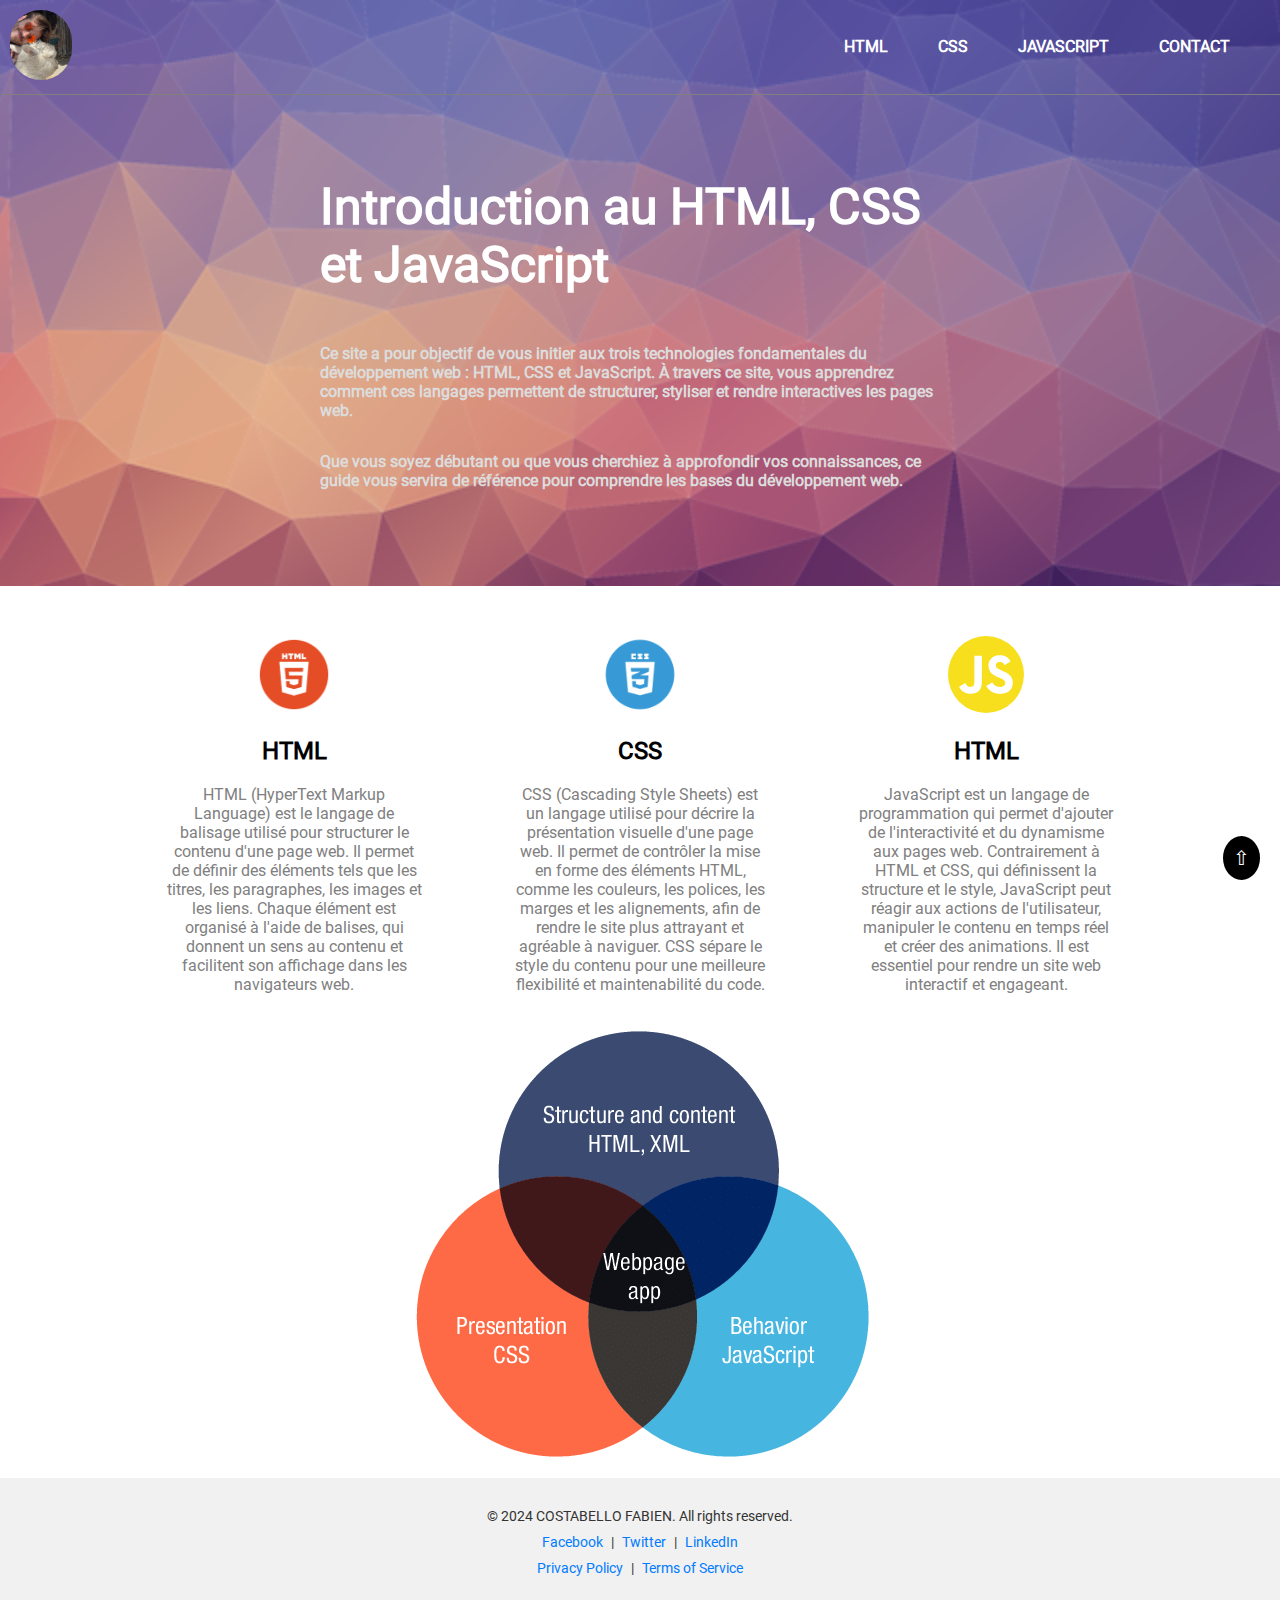
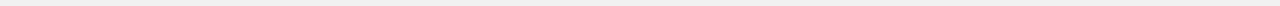
==== pages/index.html @ e7602a8a "version à valider" ====
<!DOCTYPE html>
<html lang="fr">
  <head>
    <meta charset="UTF-8" />
    <meta name="viewport" content="width=device-width, initial-scale=1.0" />
    <link rel="stylesheet" href="../assets/css/style.css" />
    <title>Introduction à la programmation</title>
  </head>
  
  <body>
    <div class="background">
      <header>
        <div class="logo"><a href=""><img src="../assets/img/logo.png" alt="" /></a></div>
        <nav>
          <ul class="nav-bar">
            <li><a href="../pages/html.html">HTML</a></li>
            <li><a href="../pages/css.html">CSS</a></li>
            <li><a href="./js.html">JAVASCRIPT</a></li>
            <li><a href="./contact.html">CONTACT</a></li>
          </ul>
        </nav>
      </header>

      <section>
        <article class="introduction">
          <h1>Introduction au HTML, CSS et JavaScript</h1>

          <p>
            Ce site a pour objectif de vous initier aux trois technologies
            fondamentales du développement web :
            <strong>HTML</strong>, <strong>CSS</strong> et
            <strong>JavaScript</strong>. À travers ce site, vous apprendrez
            comment ces langages permettent de structurer, styliser et rendre
            interactives les pages web.
          </p>
          <p>
            Que vous soyez débutant ou que vous cherchiez à approfondir vos
            connaissances, ce guide vous servira de référence pour comprendre
            les bases du développement web.
          </p>
        </article>
      </section>
    </div>

    <main>
    <div>
      <div class="main-div">
      <section class="main-section">
        <article class="main-article">
          <div><img src="../assets/img/logohtml.webp" alt="logo html" /></div>
          <h2>HTML</h2>
          <p>
            HTML (HyperText Markup Language) est le langage de balisage utilisé
            pour structurer le contenu d'une page web. Il permet de définir des
            éléments tels que les titres, les paragraphes, les images et les
            liens. Chaque élément est organisé à l'aide de balises, qui donnent
            un sens au contenu et facilitent son affichage dans les navigateurs
            web.
          </p>
        </article>

        <article class="main-article">
          <div><img class="test" src="../assets/img/logocss.webp" alt="logo css" /></div>
          <h2>CSS</h2>
          <p>
            CSS (Cascading Style Sheets) est un langage utilisé pour décrire la
            présentation visuelle d'une page web. Il permet de contrôler la mise
            en forme des éléments HTML, comme les couleurs, les polices, les
            marges et les alignements, afin de rendre le site plus attrayant et
            agréable à naviguer. CSS sépare le style du contenu pour une
            meilleure flexibilité et maintenabilité du code.
          </p>
        </article>

        <article class="main-article">
          <div>
            <img
              class="logo-js"
              src="../assets/img/logojs.svg"
              alt="logo javascript"
            />
          </div>
          <h2>HTML</h2>
          <p>
            JavaScript est un langage de programmation qui permet d'ajouter de
            l'interactivité et du dynamisme aux pages web. Contrairement à HTML
            et CSS, qui définissent la structure et le style, JavaScript peut
            réagir aux actions de l'utilisateur, manipuler le contenu en temps
            réel et créer des animations. Il est essentiel pour rendre un site
            web interactif et engageant.
          </p>
        </article>
      </div>

      <div class="div-img" ><img src="../assets/img/diagram.png" alt="diagramme html"></div>
      </section>
    </div>

    
    <a href="#" class="back-to-top">&#8679;</a>
  </main>
    <footer class="footer" id="footer">
      <p>&copy; 2024 COSTABELLO FABIEN. All rights reserved.</p>
      <p>
        <a href="https://www.facebook.com/" target="#">Facebook</a> |
        <a href="https://www.twitter.com/" target="#">Twitter</a> |
        <a href="https://www.linkedin.com/" target="#">LinkedIn</a>
      </p>
      <p>
        <a href="/privacy-policy.html">Privacy Policy</a> |
        <a href="/terms-of-service.html">Terms of Service</a>
      </p>
    </footer>
  </body>
</html>
---- assets/css/style.css ----
body {
  margin: 0;
  scroll-behavior: smooth;
}
*{font-family: roboto;}

@font-face {
  font-family: roboto;
  src: url(../font/Roboto-Regular.ttf);
}

.background {
  background-image: url("../img/background0.webp");
  background-repeat: no-repeat;
  background-size: cover;
  padding-bottom: 80px;
}

header {
  display: flex;
  justify-content: space-between;
  border-bottom: solid;
  align-items: center;
  border-bottom-style: groove;
  border-bottom-width: thin;
  border-color: grey;
}

.logo img {
  width: 10%;
  border-radius: 100px;
  margin: 10px;
}

.logo a {
  text-align: center;

}

.nav-bar {
  display: flex;
  gap: 50px;
  padding-right: 50px;
}

.nav-bar li {
  list-style: none;
}

.nav-bar a {
  text-decoration: none;
  color: white;
  font-weight: 900;
}

.nav-bar a:hover {
  color: black;
  text-decoration: underline;
}

h1 {
  color: white;
  font-weight: bold;
  font-size: 50px;
}

.introduction {
  display: flex;
  flex-direction: column;
  align-items: left;
  justify-content: center;
  width: 50%;
  margin: auto;
  padding-top: 50px;
}

.introduction p {
  color: gainsboro;
  font-weight: bold;
}

.main-article {
  width: 20%;
}

.main-section {
  display: flex;
  padding-top: 50px;
  gap: 90px;
  text-wrap: wrap;
  justify-content: center;
  text-align: center;
  align-items: center;
}

.main-article img {
  width: 30%;
}

.main-article p {
  color: gray;
}

.logo-js {
  width: 10%;
}

.main-div {
  display: flex;
  flex-direction: column;
  justify-content: center;
  margin: auto;
  align-items: center;
}

.div-img {
  display: flex;
  align-items: center;
  justify-content: center;
}
  
  .footer {
    background-color: #f1f1f1;
    padding: 20px;
    text-align: center;
    font-family: Arial, sans-serif;
    font-size: 14px;
    color: #333;
  }
  
  .footer a {
    color: #007bff;
    text-decoration: none;
    margin: 0 5px;
  }
  
  .footer a:hover {
    text-decoration: underline;
  }
  
  .footer p {
    margin: 10px 0;
  }





  .back-to-top {
    position: fixed;
    bottom: 20px;
    right: 20px;
    background-color: #000;
    color: #fff;
    padding: 10px;
    border-radius: 50%;
    text-align: center;
    font-size: 20px;
    cursor: pointer;
    text-decoration: none;
  }
  
  .back-to-top:hover {
    background-color: #555;
  }






















@media screen and (max-width: 767px) {
  header {
    display: flex;
    flex-direction: column;
  }

  .nav-bar {
    display: flex;
    flex-direction: column;
    align-items: center;
  }

  .nav-bar img {
    margin: auto;
  }

  .logo {
    display: flex;
    justify-content: center;
    align-items: center;
    margin :auto
  }

  .main-section {
    display: flex;
    flex-direction: column;
    align-items: center;
  }

  .main-article {
    width: 50%;
  }
  .div-img img{
    width: 40%;
  }

.test{
  text-align: center;
  }

  h1{
    font-size: larger;
  }
}
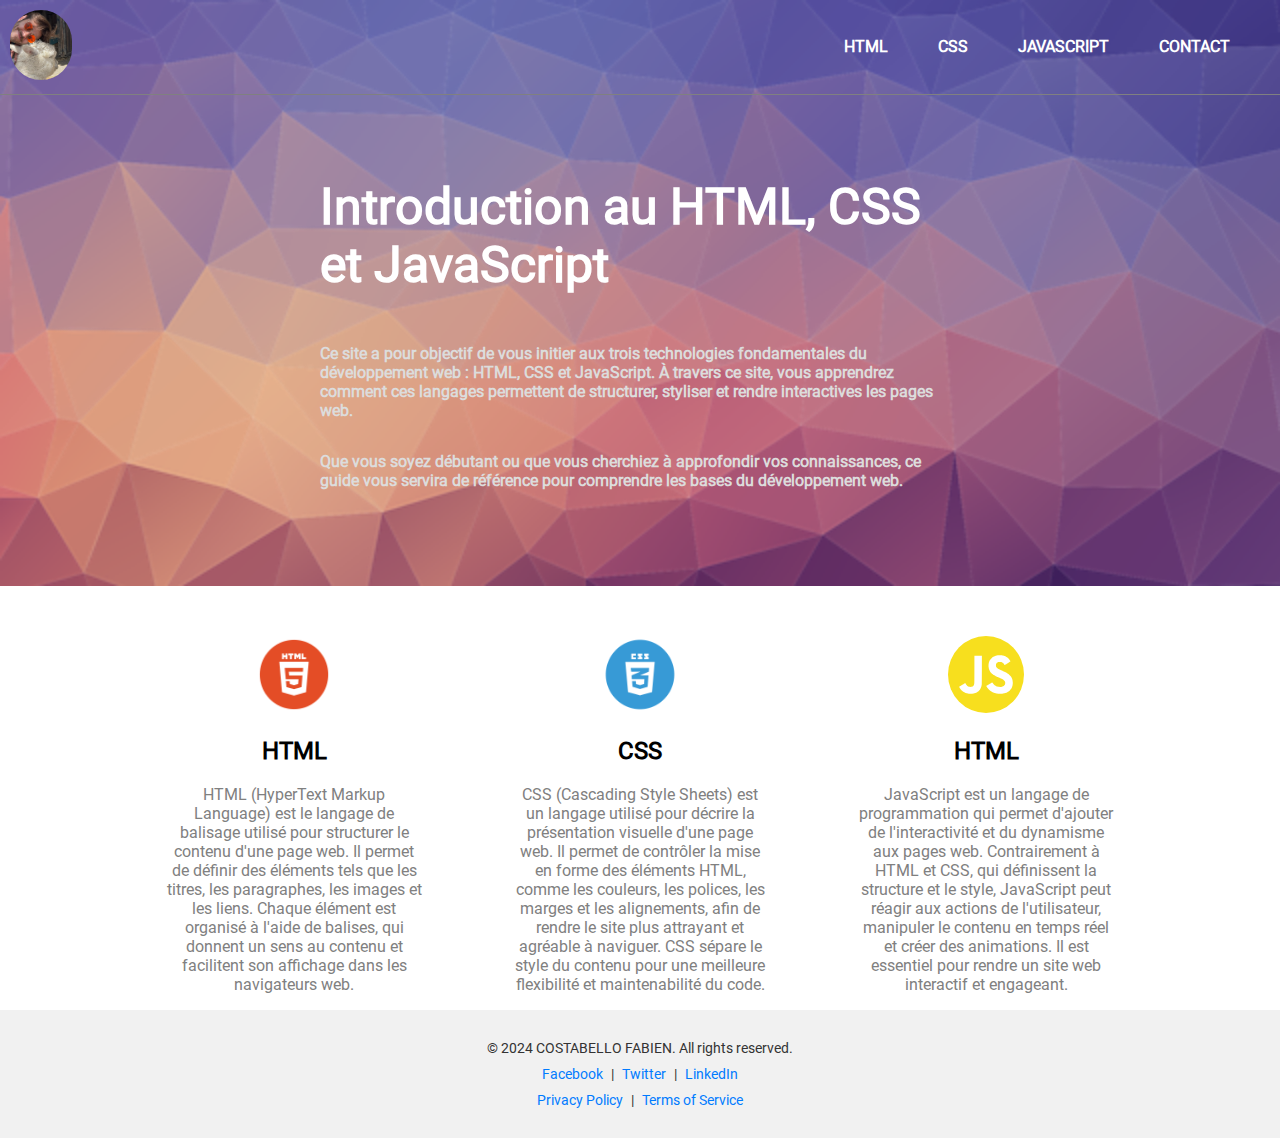
==== commit 4454bf83: "finale" ====
--- a/pages/index.html
+++ b/pages/index.html
@@ -47,7 +47,7 @@
       <div class="main-div">
       <section class="main-section">
         <article class="main-article">
-          <div><img src="../assets/img/logohtml.webp" alt="logo html" /></div>
+          <div  ><img class="scale"  src="../assets/img/logohtml.webp" alt="logo html" /></div>
           <h2>HTML</h2>
           <p>
             HTML (HyperText Markup Language) est le langage de balisage utilisé
@@ -60,7 +60,7 @@
         </article>
 
         <article class="main-article">
-          <div><img class="test" src="../assets/img/logocss.webp" alt="logo css" /></div>
+          <div><img class="scale" src="../assets/img/logocss.webp" alt="logo css" /></div>
           <h2>CSS</h2>
           <p>
             CSS (Cascading Style Sheets) est un langage utilisé pour décrire la
@@ -75,7 +75,7 @@
         <article class="main-article">
           <div>
             <img
-              class="logo-js"
+              class="logo-js scale"
               src="../assets/img/logojs.svg"
               alt="logo javascript"
             />
@@ -90,15 +90,17 @@
             web interactif et engageant.
           </p>
         </article>
-      </div>
+        <!--<div class="div-img" ><img src="../assets/img/diagram.png" alt="diagramme html"></div>
+        
+      -->
+    </section>
+  </div>
+  </div>
+  </main>
 
-      <div class="div-img" ><img src="../assets/img/diagram.png" alt="diagramme html"></div>
-      </section>
-    </div>
 
-    
-    <a href="#" class="back-to-top">&#8679;</a>
-  </main>
+
+
     <footer class="footer" id="footer">
       <p>&copy; 2024 COSTABELLO FABIEN. All rights reserved.</p>
       <p>
--- a/assets/css/style.css
+++ b/assets/css/style.css
@@ -51,6 +51,7 @@
   text-decoration: none;
   color: white;
   font-weight: 900;
+  transition: 0.5s ease-in-out;
 }
 
 .nav-bar a:hover {
@@ -142,6 +143,11 @@
     margin: 10px 0;
   }
 
+
+  .scale:hover{
+    transform: scale(1.5);
+  }
+  
 
 
 
